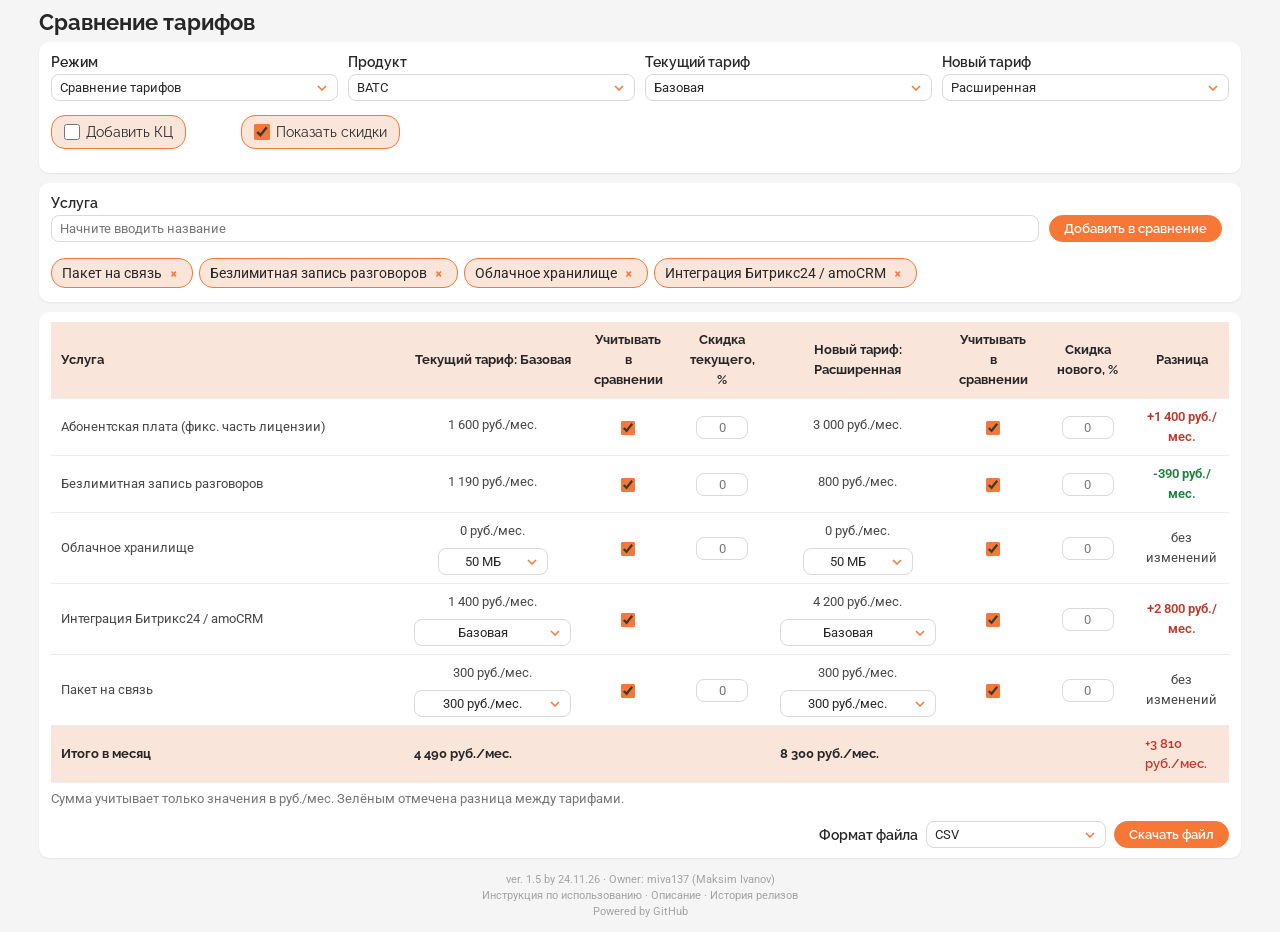
==== index.html @ 1c325781 "Обновить документацию и страницу GitHub Pages" ====
<!DOCTYPE html>
<html lang="ru">
<head>
  <meta charset="UTF-8">
  <meta name="viewport" content="width=device-width, initial-scale=1">
  <meta http-equiv="refresh" content="0; url=tariff-compare.html">
  <title>Калькулятор тарифов Манго Телеком</title>
  <link rel="canonical" href="tariff-compare.html">
  <script>window.location.replace("tariff-compare.html");</script>
</head>
<body>
  <p><a href="tariff-compare.html">Открыть калькулятор тарифов</a></p>
</body>
</html>
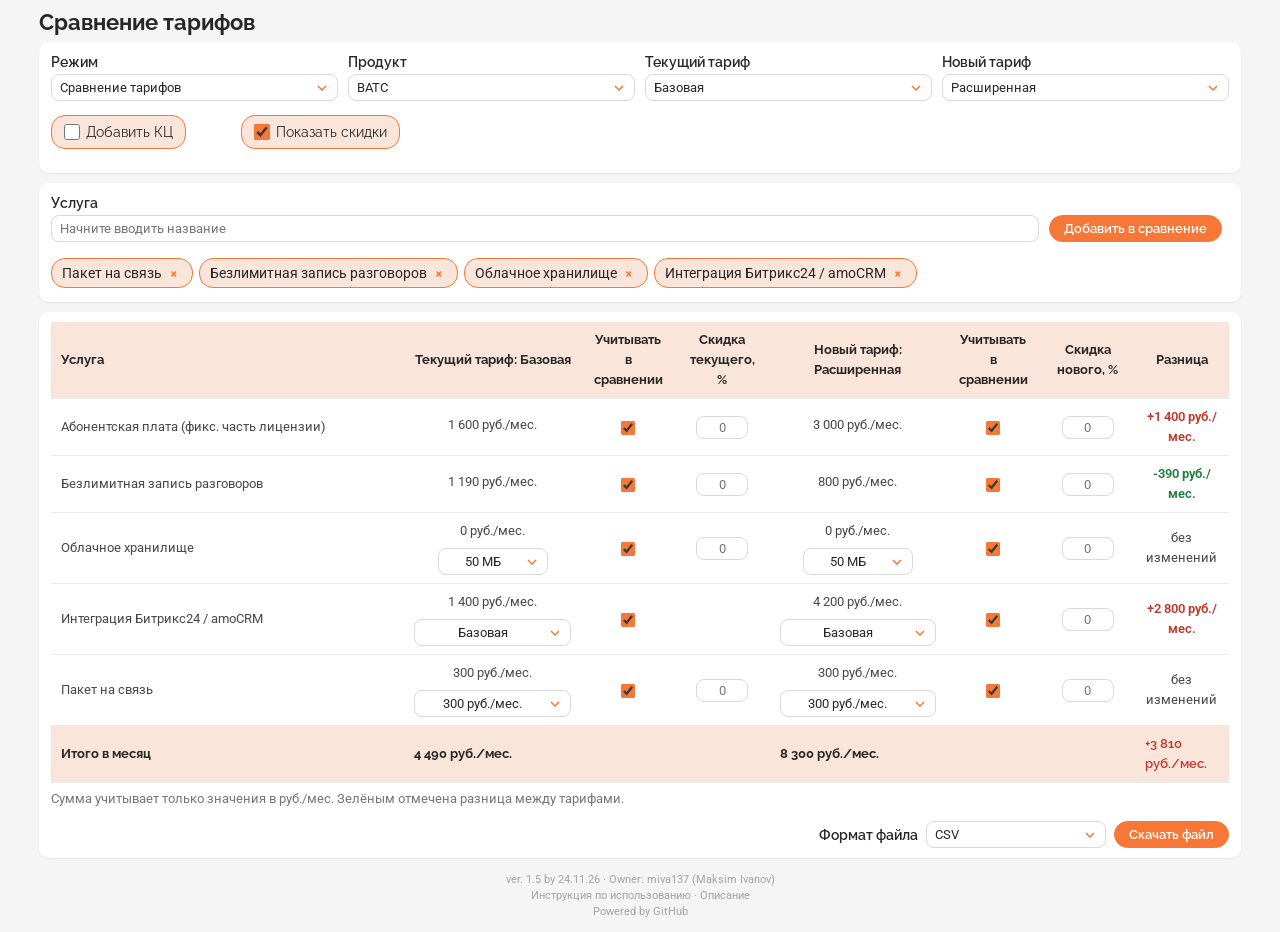
==== commit 414fcc24: "Replace favicon from mango-office-icon.png to MangoCalc.jpg" ====
--- a/index.html
+++ b/index.html
@@ -5,6 +5,8 @@
   <meta name="viewport" content="width=device-width, initial-scale=1">
   <meta http-equiv="refresh" content="0; url=tariff-compare.html">
   <title>Калькулятор тарифов Манго Телеком</title>
+  <link rel="icon" type="image/jpeg" href="MangoCalc.jpg">
+  <link rel="shortcut icon" type="image/jpeg" href="MangoCalc.jpg">
   <link rel="canonical" href="tariff-compare.html">
   <script>window.location.replace("tariff-compare.html");</script>
 </head>
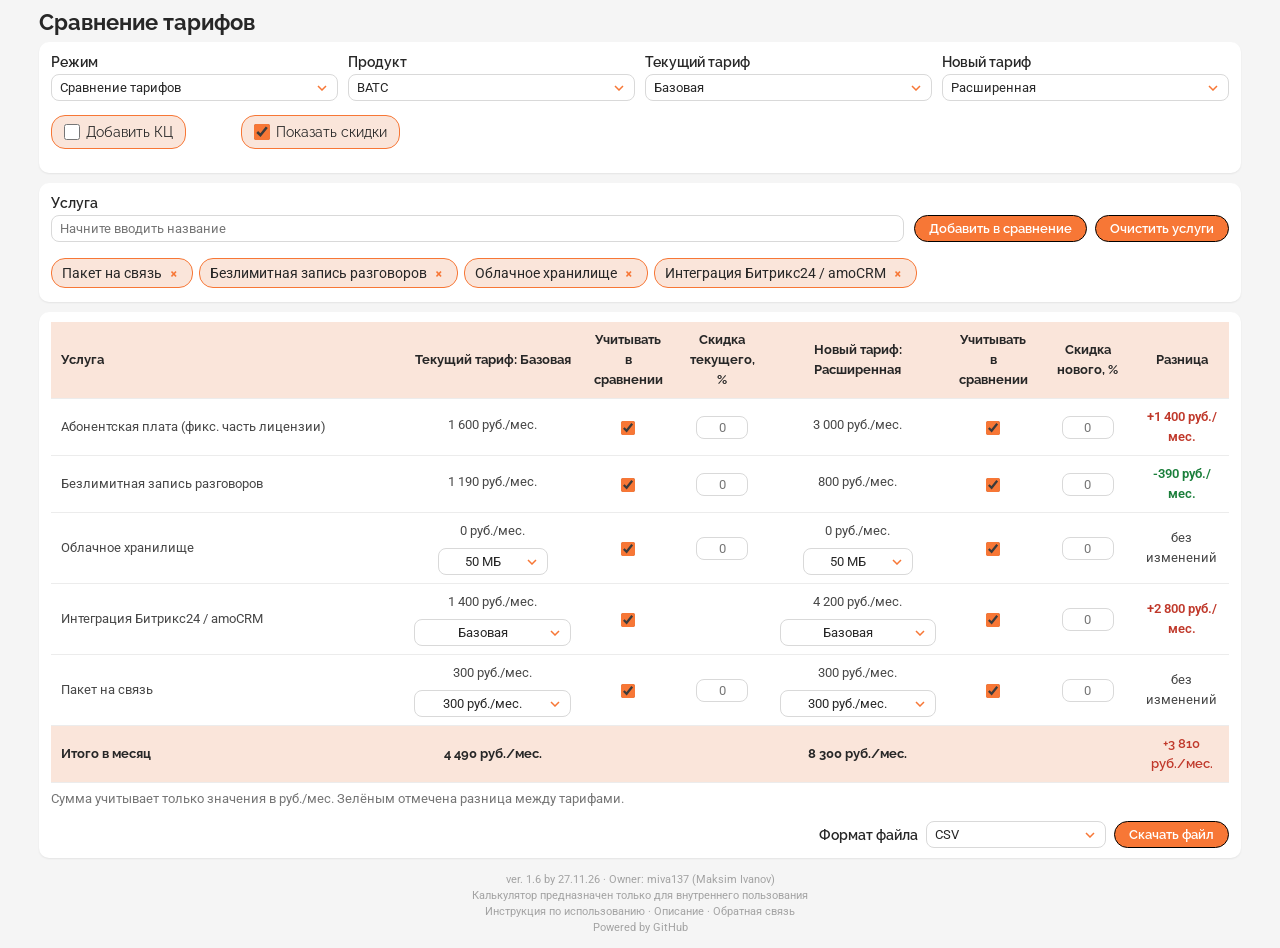
==== commit 59daa657: "relocate" ====
--- a/index.html
+++ b/index.html
@@ -5,8 +5,8 @@
   <meta name="viewport" content="width=device-width, initial-scale=1">
   <meta http-equiv="refresh" content="0; url=tariff-compare.html">
   <title>Калькулятор тарифов Манго Телеком</title>
-  <link rel="icon" type="image/jpeg" href="MangoCalc.jpg">
-  <link rel="shortcut icon" type="image/jpeg" href="MangoCalc.jpg">
+  <link rel="icon" type="image/jpeg" href="../image/MangoCalc.jpg">
+  <link rel="shortcut icon" type="image/jpeg" href="../image/MangoCalc.jpg">
   <link rel="canonical" href="tariff-compare.html">
   <script>window.location.replace("tariff-compare.html");</script>
 </head>
